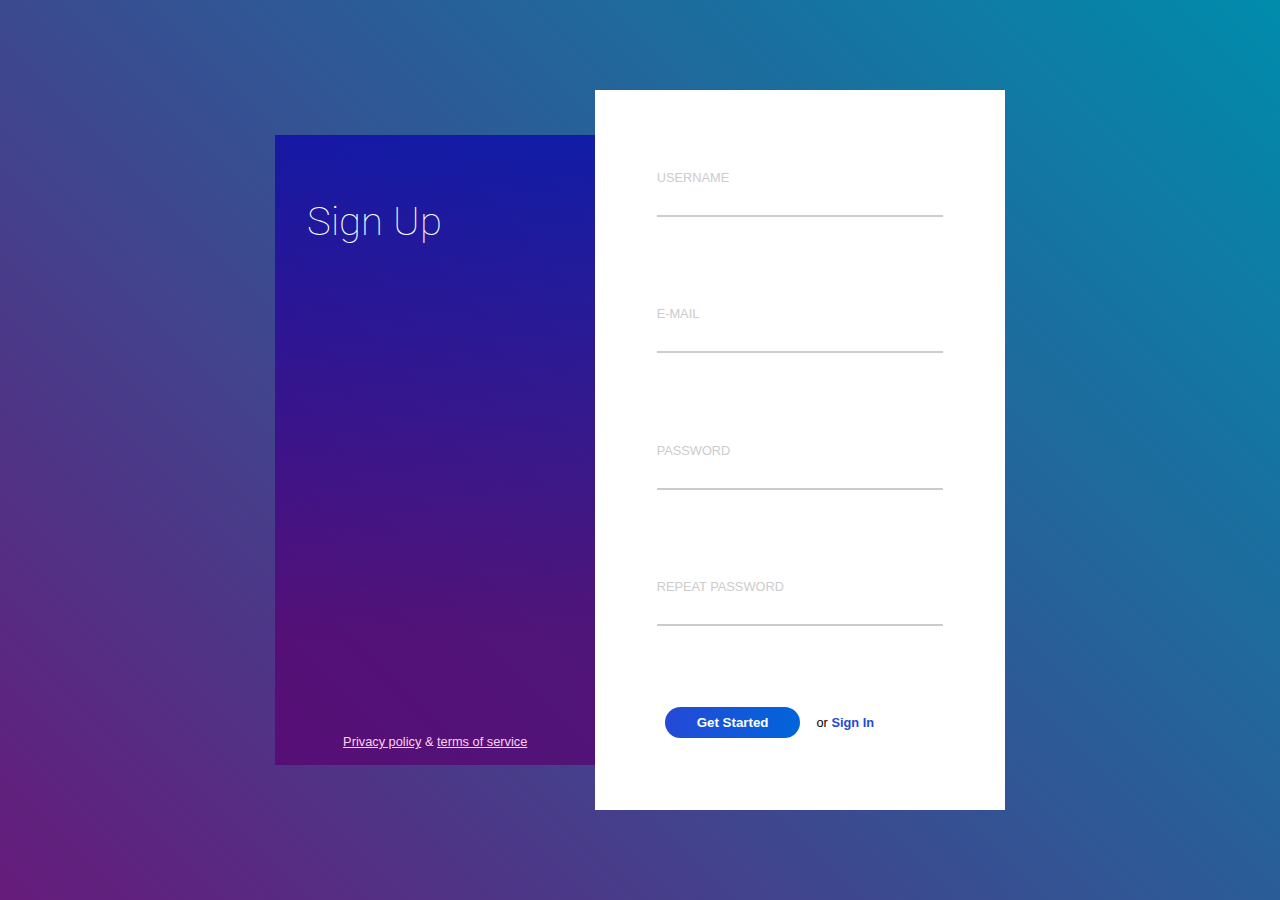
==== 4-log-in/index.html @ 811bef8a "log-in page added" ====
<!DOCTYPE html>
<html lang="en">
  <head>
    <meta charset="UTF-8" />
    <meta name="viewport" content="width=device-width, initial-scale=1.0" />
    <title>Sign Up</title>
    <link rel="stylesheet" href="index.css" />
    <link rel="preconnect" href="https://fonts.gstatic.com">
    <link href="https://fonts.googleapis.com/css2?family=Roboto:wght@100;300;400&display=swap" rel="stylesheet">
  <body>
    <main>
      <div class="img-container">
        <h1>Sign Up</h1>
        <p><a href="/privacy-policy">Privacy policy</a> & <a href="/terms-of-service">terms of service</a></p>
      </div>
      <div class="form-container">
        <form>
          <div class="form-input">
            <label for="username">Username</label>
            <input type="text" name="username" id="username" required />
          </div>
          <div class="form-input">
            <label for="email">E-mail</label>
            <input type="email" id="email" name="email" required />
          </div>
          <div class="form-input">
            <label for="password">Password</label>
            <input type="password" id="password" name="password" required />
          </div>
          <div class="form-input">
            <label for="repeatPassword">Repeat Password</label>
            <input
              type="password"
              id="repeatPassword"
              name="repeatPassword"
              required
            />
          </div>
          <div class="form-control">
            <button class="btn-submit" type="submit">Get Started</button>
            <p>or <a href="#">Sign In</a></p>
          </div>
        </form>
      </div>
    </main>
  </body>
</html>
---- 4-log-in/index.css ----
* {
  box-sizing: border-box;
  margin: 0;
  padding: 0;
  font-family: sans-serif;
  vertical-align: top;
}

body {
  background: rgb(102, 27, 123);
  background: linear-gradient(
    45deg,
    rgba(102, 27, 123, 1) 0%,
    rgba(0, 140, 172, 1) 100%
  );
}

main {
  display: flex;
  height: 100vh;
  width: 80%;
  margin: auto;
  align-content: center;
  align-items: center;
  justify-content: center;
}

.img-container {
  display: flex;
  background-image: linear-gradient(
      0deg,
      rgba(88, 0, 112, 0.7) 20%,
      rgba(8, 0, 172, 0.7) 100%
    ),
    url("./mountain.jpg");
  background-size: cover;
  height: 70%;
  width: 30%;
  max-width: 30rem;
  min-width: 20rem;
  flex-direction: column;
  justify-content: space-between;
}

.img-container h1 {
  font-family: "Roboto", sans-serif;
  font-weight: 100;
  font-size: 2.5rem;
  position: relative;
  top: 10%;
  left: 10%;
  color: white;
}

.img-container p {
  width: 100%;
  font-size: 0.8rem;
  text-align: center;
  color: #ffcef4;
  margin-bottom: 1rem;
}

.img-container a {
  color: #ffcef4;
}
/* img {
  height: 100%;
} */

.form-container {
  background-color: white;
  height: 80%;
  width: 40%;
  max-width: 50rem;
  min-width: 20rem;
  display: flex;
  align-items: center;
  justify-content: center;
}

form {
  display: flex;
  flex-direction: column;
  justify-content: space-between;
  align-content: stretch;
  height: 80%;
  width: 70%;
}

.form-input {
  display: flex;
  flex-direction: column;
}
.form-input label {
  text-transform: uppercase;
  color: #ccc;
  margin: 0.5rem 0;
  font-size: 0.8rem;
}

.form-input input {
  border: none;
  font-size: 1rem;
  border-bottom: 2px solid #ccc;
  height: 1.5rem;
}

.form-input input:focus,
.form-input input:active {
  border: none;
  outline: none;
  border-radius: 0.2rem;
  border-bottom: 2px solid #575757;
}

.form-control {
  display: flex;
  justify-content: flex-start;
  align-items: center;
}
.form-control button {
  background: linear-gradient(90deg, #2549d7 0%, #0065db 100%);
  padding: 0.5rem 2rem;
  margin: 0 0.5rem;
  border: none;
  border-radius: 1rem;
  font-weight: bold;
  color: white;
  cursor: pointer;
}

.form-control button:hover {
  background: linear-gradient(90deg, #a3b6ff 0%, #75b2f8 100%);
}

.form-control p {
  font-size: 0.8rem;
  margin-left: 0.5rem;
}

.form-control p > a {
  text-decoration: none;
  color: #2549d7;
  font-weight: 600;
}
.form-control p > a:hover {
  color: #0077ff;
}
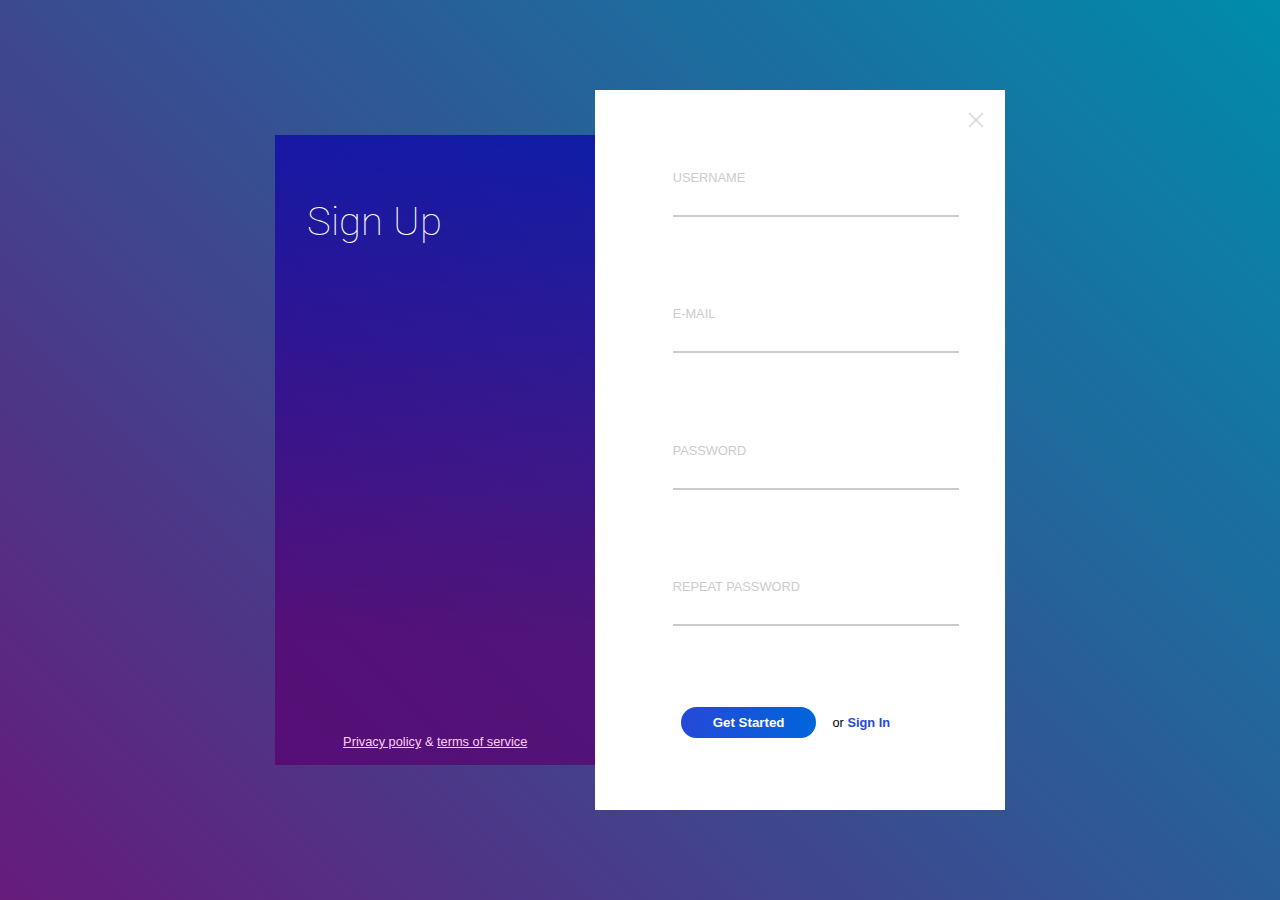
==== commit bee2c37a: "added x close button to sign up form" ====
--- a/4-log-in/index.html
+++ b/4-log-in/index.html
@@ -14,6 +14,7 @@
         <p><a href="/privacy-policy">Privacy policy</a> & <a href="/terms-of-service">terms of service</a></p>
       </div>
       <div class="form-container">
+        <p class="close"></p>
         <form>
           <div class="form-input">
             <label for="username">Username</label>
--- a/4-log-in/index.css
+++ b/4-log-in/index.css
@@ -87,6 +87,35 @@
   width: 70%;
 }
 
+.close {
+  position: relative;
+  right: -78%;
+  top: -45%;
+  width: 32px;
+  height: 32px;
+  opacity: 0.3;
+  cursor: pointer;
+}
+.close:hover {
+  opacity: 1;
+  transition: opacity ease-out 0.5s;
+}
+.close:before,
+.close:after {
+  position: absolute;
+  left: 15px;
+  content: " ";
+  height: 20px;
+  width: 2px;
+  background-color: #57575793;
+}
+.close:before {
+  transform: rotate(45deg);
+}
+.close:after {
+  transform: rotate(-45deg);
+}
+
 .form-input {
   display: flex;
   flex-direction: column;
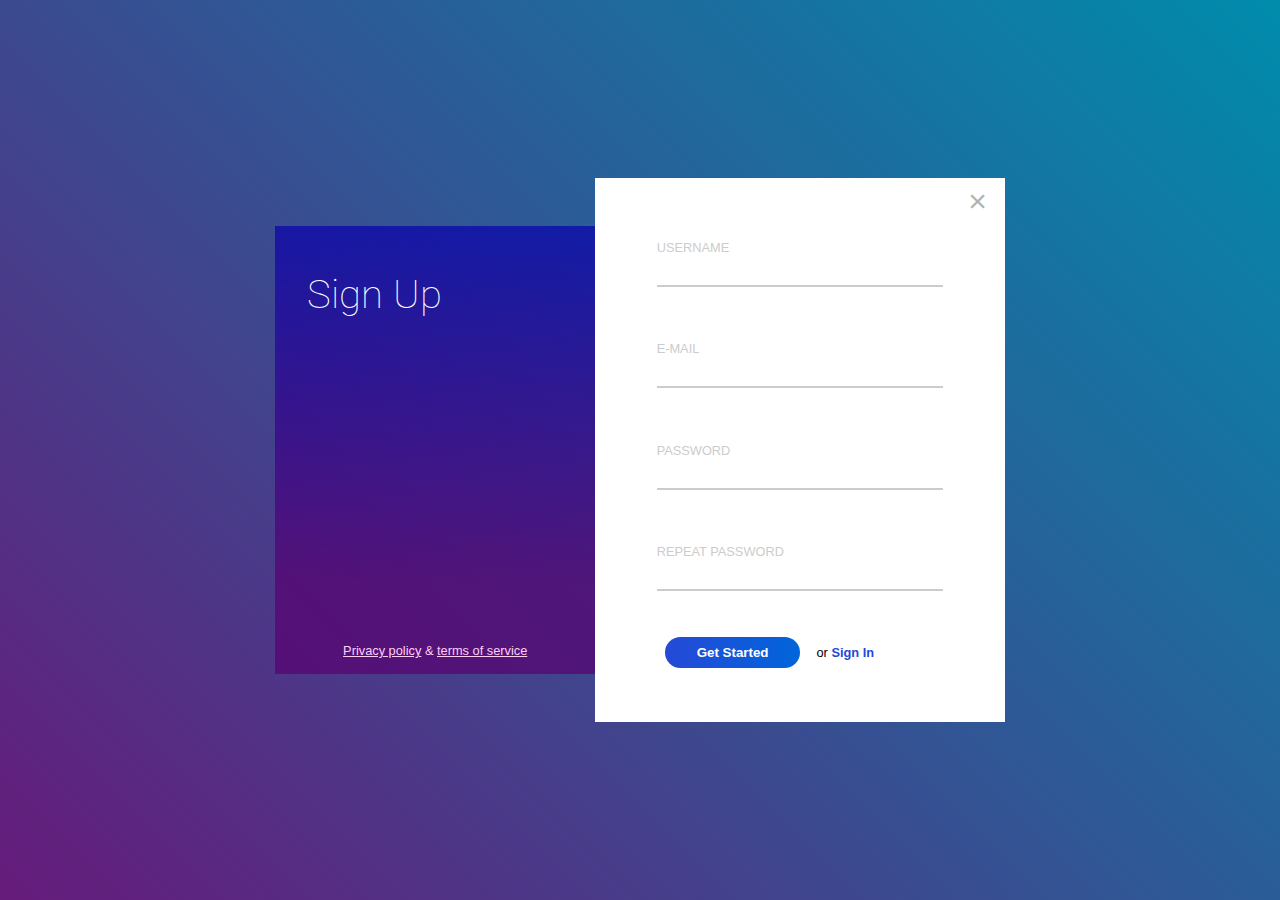
==== commit 77376e8f: "changed x button" ====
--- a/4-log-in/index.html
+++ b/4-log-in/index.html
@@ -14,7 +14,7 @@
         <p><a href="/privacy-policy">Privacy policy</a> & <a href="/terms-of-service">terms of service</a></p>
       </div>
       <div class="form-container">
-        <p class="close"></p>
+        <div class="close-btn">×</div>
         <form>
           <div class="form-input">
             <label for="username">Username</label>
--- a/4-log-in/index.css
+++ b/4-log-in/index.css
@@ -35,6 +35,7 @@
     url("./mountain.jpg");
   background-size: cover;
   height: 70%;
+  max-height: 28rem;
   width: 30%;
   max-width: 30rem;
   min-width: 20rem;
@@ -70,10 +71,12 @@
 .form-container {
   background-color: white;
   height: 80%;
+  max-height: 34rem;
   width: 40%;
   max-width: 50rem;
   min-width: 20rem;
   display: flex;
+  flex-direction: column;
   align-items: center;
   justify-content: center;
 }
@@ -87,33 +90,16 @@
   width: 70%;
 }
 
-.close {
+.close-btn {
+  display: flex;
   position: relative;
-  right: -78%;
-  top: -45%;
-  width: 32px;
-  height: 32px;
+  right: -45%;
+  top: -9%;
+  height: 0;
+  width: 2rem;
+  font-size: 2rem;
   opacity: 0.3;
   cursor: pointer;
-}
-.close:hover {
-  opacity: 1;
-  transition: opacity ease-out 0.5s;
-}
-.close:before,
-.close:after {
-  position: absolute;
-  left: 15px;
-  content: " ";
-  height: 20px;
-  width: 2px;
-  background-color: #57575793;
-}
-.close:before {
-  transform: rotate(45deg);
-}
-.close:after {
-  transform: rotate(-45deg);
 }
 
 .form-input {
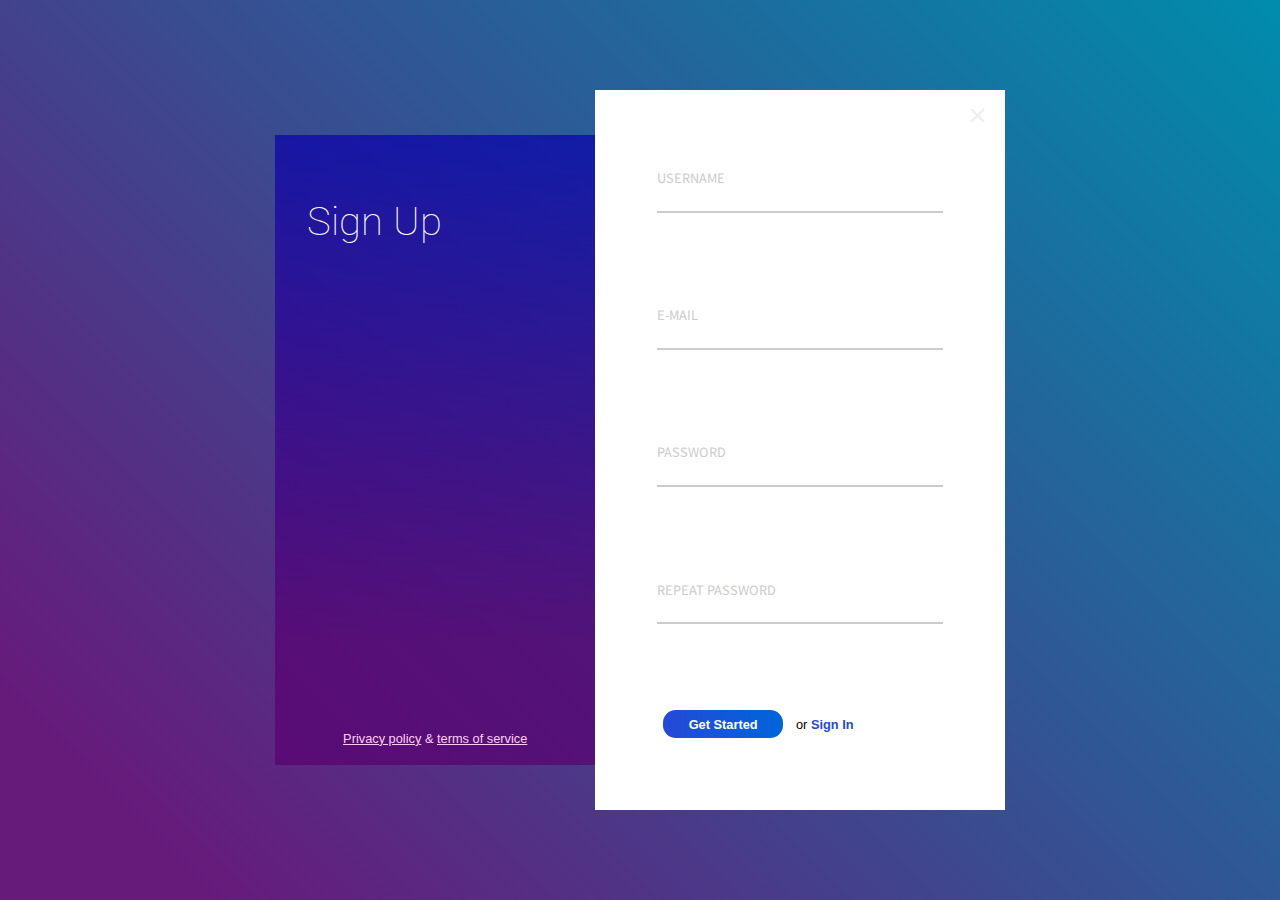
==== commit db9905db: "made design responsive kind of" ====
--- a/4-log-in/index.html
+++ b/4-log-in/index.html
@@ -4,8 +4,10 @@
     <meta charset="UTF-8" />
     <meta name="viewport" content="width=device-width, initial-scale=1.0" />
     <title>Sign Up</title>
+    <link rel="icon" type="image/png" href="favicon.png" />
     <link rel="stylesheet" href="index.css" />
     <link rel="preconnect" href="https://fonts.gstatic.com">
+    <link href="https://fonts.googleapis.com/css2?family=Noto+Sans+TC&display=swap" rel="stylesheet">
     <link href="https://fonts.googleapis.com/css2?family=Roboto:wght@100;300;400&display=swap" rel="stylesheet">
   <body>
     <main>
--- a/4-log-in/index.css
+++ b/4-log-in/index.css
@@ -7,25 +7,28 @@
 }
 
 body {
+  font-family: "Noto Sans TC", sans-serif;
   background: rgb(102, 27, 123);
   background: linear-gradient(
     45deg,
-    rgba(102, 27, 123, 1) 0%,
+    rgba(102, 27, 123, 1) 10%,
     rgba(0, 140, 172, 1) 100%
   );
 }
 
 main {
-  display: flex;
+  font-family: "Noto Sans TC", sans-serif;
+  display: flex;
+  flex-direction: column;
   height: 100vh;
-  width: 80%;
-  margin: auto;
+  width: 100%;
   align-content: center;
   align-items: center;
   justify-content: center;
 }
 
 .img-container {
+  position: fixed;
   display: flex;
   background-image: linear-gradient(
       0deg,
@@ -34,11 +37,8 @@
     ),
     url("./mountain.jpg");
   background-size: cover;
-  height: 70%;
-  max-height: 28rem;
-  width: 30%;
-  max-width: 30rem;
-  min-width: 20rem;
+  height: 100%;
+  width: 100%;
   flex-direction: column;
   justify-content: space-between;
 }
@@ -48,8 +48,8 @@
   font-weight: 100;
   font-size: 2.5rem;
   position: relative;
-  top: 10%;
-  left: 10%;
+  top: 1%;
+  text-align: center;
   color: white;
 }
 
@@ -58,7 +58,7 @@
   font-size: 0.8rem;
   text-align: center;
   color: #ffcef4;
-  margin-bottom: 1rem;
+  margin-bottom: 1.5em;
 }
 
 .img-container a {
@@ -69,12 +69,11 @@
 } */
 
 .form-container {
+  position: fixed;
   background-color: white;
-  height: 80%;
-  max-height: 34rem;
-  width: 40%;
-  max-width: 50rem;
-  min-width: 20rem;
+  height: 75%;
+  /* max-height: 34rem; */
+  width: 100%;
   display: flex;
   flex-direction: column;
   align-items: center;
@@ -85,7 +84,7 @@
   display: flex;
   flex-direction: column;
   justify-content: space-between;
-  align-content: stretch;
+  /* align-content: stretch; */
   height: 80%;
   width: 70%;
 }
@@ -100,6 +99,11 @@
   font-size: 2rem;
   opacity: 0.3;
   cursor: pointer;
+  color: #ccc;
+}
+
+.close-btn:hover {
+  color: #575757;
 }
 
 .form-input {
@@ -109,15 +113,17 @@
 .form-input label {
   text-transform: uppercase;
   color: #ccc;
-  margin: 0.5rem 0;
-  font-size: 0.8rem;
+  font-size: 0.8rem;
+  margin: 0.5em 0;
+  font-family: "Noto Sans TC", sans-serif;
 }
 
 .form-input input {
   border: none;
   font-size: 1rem;
   border-bottom: 2px solid #ccc;
-  height: 1.5rem;
+  height: 1.2em;
+  font-family: "Noto Sans TC", sans-serif;
 }
 
 .form-input input:focus,
@@ -135,10 +141,11 @@
 }
 .form-control button {
   background: linear-gradient(90deg, #2549d7 0%, #0065db 100%);
-  padding: 0.5rem 2rem;
-  margin: 0 0.5rem;
+  font-size: 0.8rem;
+  padding: 0.5em 2em;
+  margin: 0 0.5em;
   border: none;
-  border-radius: 1rem;
+  border-radius: 1em;
   font-weight: bold;
   color: white;
   cursor: pointer;
@@ -150,7 +157,7 @@
 
 .form-control p {
   font-size: 0.8rem;
-  margin-left: 0.5rem;
+  margin-left: 0.5em;
 }
 
 .form-control p > a {
@@ -161,3 +168,94 @@
 .form-control p > a:hover {
   color: #0077ff;
 }
+
+/*mazi ekranai*/
+@media (min-width: 48.5em) {
+  main {
+    margin: auto;
+    flex-direction: row;
+    width: 85%;
+  }
+
+  .img-container {
+    position: relative;
+    height: 70%;
+    /* max-height: 28rem; */
+    width: 30%;
+    max-width: 30rem;
+    min-width: 20rem;
+  }
+
+  .img-container h1 {
+    font-weight: 100;
+    font-size: 2.5rem;
+    top: 10%;
+    left: 10%;
+    text-align: left;
+  }
+
+  .form-container {
+    position: static;
+    height: 80%;
+    /* max-height: 34rem; */
+    width: 40%;
+    max-width: 50rem;
+    min-width: 20rem;
+  }
+}
+
+/* vidutiniai ekranai */
+@media (min-width: 64em) {
+  main {
+    width: 80%;
+  }
+}
+/*dideli ekranai*/
+@media (min-width: 85.5em) {
+  main {
+    width: 70%;
+  }
+  .img-container h1 {
+    font-size: 3rem;
+  }
+
+  .img-container p {
+    font-size: 0.9rem;
+  }
+
+  .form-input label {
+    font-size: 0.9rem;
+  }
+  .form-input input {
+    font-size: 1.2rem;
+  }
+
+  .form-control button {
+    font-size: 1rem;
+  }
+}
+/*labai dideli ekranai*/
+@media (min-width: 120em) {
+  main {
+    width: 60%;
+  }
+
+  .img-container h1 {
+    font-size: 3.5rem;
+  }
+
+  .img-container p {
+    font-size: 1rem;
+  }
+
+  .form-input label {
+    font-size: 1rem;
+  }
+  .form-input input {
+    font-size: 1.3rem;
+  }
+
+  .form-control button {
+    font-size: 1rem;
+  }
+}
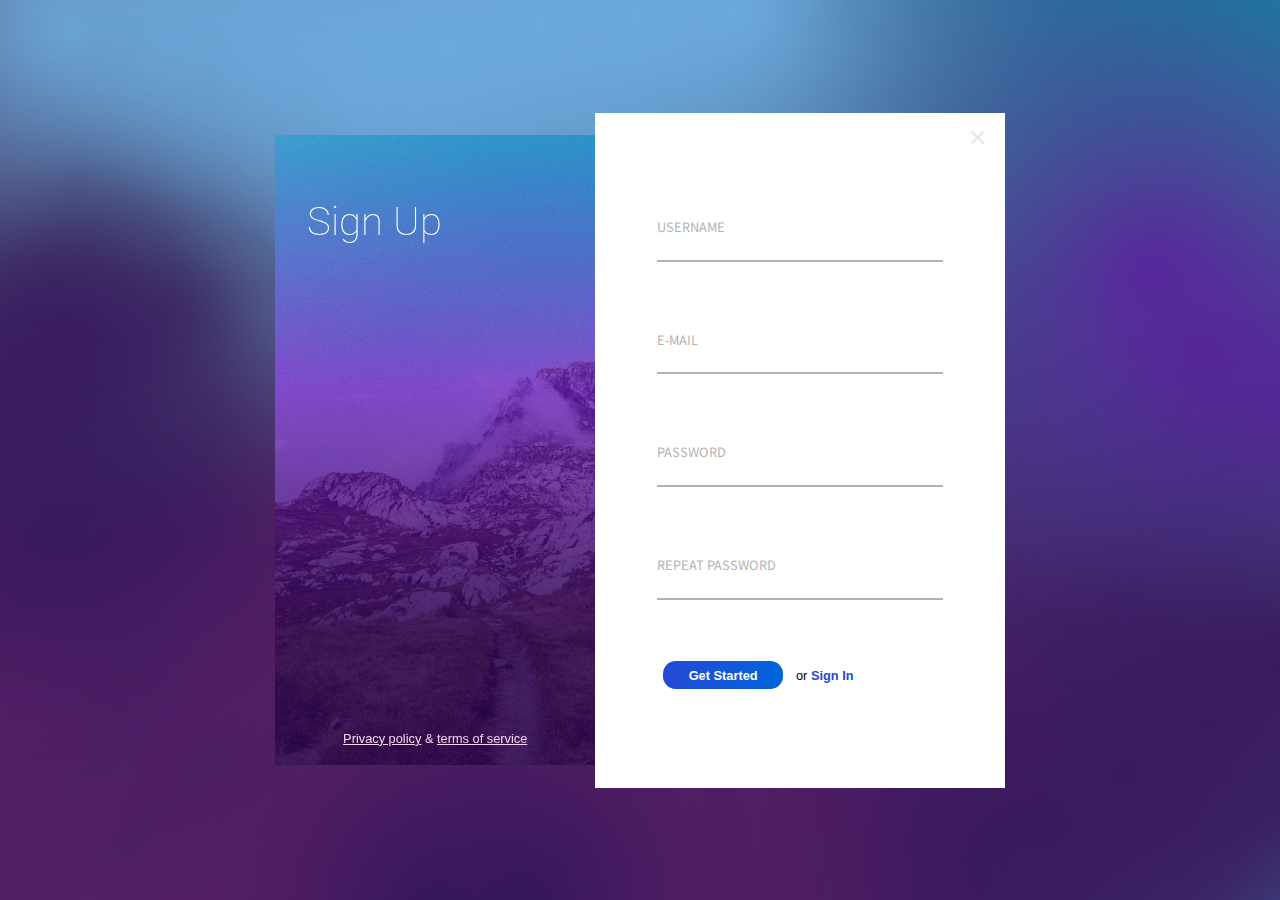
==== commit 70fb1f68: "sign in page adjustments" ====
--- a/4-log-in/index.html
+++ b/4-log-in/index.html
@@ -4,8 +4,10 @@
     <meta charset="UTF-8" />
     <meta name="viewport" content="width=device-width, initial-scale=1.0" />
     <title>Sign Up</title>
-    <link rel="icon" type="image/png" href="favicon.png" />
-    <link rel="stylesheet" href="index.css" />
+    <link rel="icon" type="image/png" href="./img/favicon.png" />
+    <link rel="stylesheet" href="./styles/shared.css" />
+    <link rel="stylesheet" href="./styles/image-block.css" />
+    <link rel="stylesheet" href="./styles/form.css" />
     <link rel="preconnect" href="https://fonts.gstatic.com">
     <link href="https://fonts.googleapis.com/css2?family=Noto+Sans+TC&display=swap" rel="stylesheet">
     <link href="https://fonts.googleapis.com/css2?family=Roboto:wght@100;300;400&display=swap" rel="stylesheet">
@@ -40,8 +42,8 @@
             />
           </div>
           <div class="form-control">
-            <button class="btn-submit" type="submit">Get Started</button>
-            <p>or <a href="#">Sign In</a></p>
+            <button class="btn" type="submit">Get Started</button>
+            <p>or <a href="./login/login.html">Sign In</a></p>
           </div>
         </form>
       </div>
--- a/4-log-in/styles/shared.css
+++ b/4-log-in/styles/shared.css
@@ -0,0 +1,87 @@
+:root {
+  --gray: #b3b3b3;
+  --gray-darker: #5e5e5e;
+}
+
+* {
+  box-sizing: border-box;
+  margin: 0;
+  padding: 0;
+  font-family: sans-serif;
+  vertical-align: top;
+}
+
+body {
+  font-family: "Noto Sans TC", sans-serif;
+  background-image: url("../img/backgroud.png");
+  background-size: cover;
+}
+
+main {
+  font-family: "Noto Sans TC", sans-serif;
+  display: flex;
+  flex-direction: column;
+  height: 100vh;
+  width: 100%;
+  align-content: center;
+  align-items: center;
+  justify-content: center;
+  animation: fadeIn 0.5s ease-out;
+}
+
+.btn {
+  background: linear-gradient(90deg, #2549d7 0%, #0065db 100%);
+  font-size: 0.8rem;
+  padding: 0.5em 2em;
+  margin: 0 0.5em;
+  border: none;
+  border-radius: 1em;
+  font-weight: bold;
+  color: white;
+  cursor: pointer;
+}
+.btn:hover {
+  background: linear-gradient(90deg, #a3b6ff 0%, #75b2f8 100%);
+}
+
+/*mazi ekranai*/
+@media (min-width: 48.5em) {
+  main {
+    margin: auto;
+    flex-direction: row;
+    width: 85%;
+  }
+}
+
+/* vidutiniai ekranai */
+@media (min-width: 64em) {
+  main {
+    width: 80%;
+  }
+}
+/*dideli ekranai*/
+@media (min-width: 85.5em) {
+  main {
+    width: 75%;
+  }
+  .btn {
+    font-size: 1rem;
+  }
+}
+/*labai dideli ekranai*/
+@media (min-width: 120em) {
+  main {
+    width: 70%;
+  }
+}
+
+@keyframes fadeIn {
+  0% {
+    opacity: 0;
+    transform: translateY(-100%);
+  }
+  100% {
+    opacity: 1;
+    transform: translateY(0%);
+  }
+}
--- a/4-log-in/styles/image-block.css
+++ b/4-log-in/styles/image-block.css
@@ -0,0 +1,84 @@
+.img-container {
+  position: fixed;
+  display: flex;
+  filter: grayscale(20%);
+  background-image: linear-gradient(
+      0deg,
+      rgba(50, 0, 97, 0.85) 20%,
+      rgba(130, 10, 241, 0.644) 60%,
+      rgba(0, 162, 236, 0.7) 100%
+    ),
+    url("../img/mountain-min.jpg");
+  background-size: cover;
+  height: 100%;
+  max-height: 41em;
+  width: 100%;
+  flex-direction: column;
+  justify-content: space-between;
+}
+
+.img-container h1 {
+  font-family: "Roboto", sans-serif;
+  font-weight: 100;
+  font-size: 2.5rem;
+  position: relative;
+  top: 1%;
+  text-align: center;
+  color: white;
+}
+
+.img-container p {
+  width: 100%;
+  font-size: 0.8rem;
+  text-align: center;
+  color: #ffcef4;
+  margin-bottom: 1.5em;
+}
+
+.img-container a {
+  color: #ffcef4;
+}
+
+/*mazi ekranai*/
+@media (min-width: 48.5em) {
+  .img-container {
+    position: relative;
+    height: 70%;
+    /* max-height: 28rem; */
+    width: 30%;
+    max-width: 30rem;
+    min-width: 20rem;
+  }
+
+  .img-container h1 {
+    font-weight: 100;
+    font-size: 2.5rem;
+    top: 10%;
+    left: 10%;
+    text-align: left;
+  }
+}
+
+/* vidutiniai ekranai */
+@media (min-width: 64em) {
+}
+/*dideli ekranai*/
+@media (min-width: 85.5em) {
+  .img-container h1 {
+    font-size: 3rem;
+  }
+
+  .img-container p {
+    font-size: 0.9rem;
+  }
+}
+/*labai dideli ekranai*/
+@media (min-width: 120em) {
+  .img-container h1 {
+    font-size: 3.5rem;
+  }
+
+  .img-container p {
+    font-size: 1rem;
+  }
+}
--- a/4-log-in/styles/form.css
+++ b/4-log-in/styles/form.css
@@ -0,0 +1,133 @@
+.form-container {
+  position: fixed;
+  background-color: white;
+  height: 75%;
+  max-height: 47em;
+  width: 100%;
+  display: flex;
+  flex-direction: column;
+  align-items: center;
+  justify-content: center;
+}
+
+form {
+  display: flex;
+  flex-direction: column;
+  justify-content: space-around;
+  /* align-content: stretch; */
+  height: 80%;
+  width: 70%;
+}
+
+.close-btn {
+  display: flex;
+  position: relative;
+  right: -45%;
+  top: -9%;
+  height: 0;
+  width: 2rem;
+  font-size: 2rem;
+  opacity: 0.3;
+  cursor: pointer;
+  color: var(--gray);
+}
+
+.close-btn:hover {
+  color: var(--gray-darker);
+}
+
+.form-input {
+  display: flex;
+  flex-direction: column;
+}
+.form-input label {
+  text-transform: uppercase;
+  color: var(--gray);
+  font-size: 0.8rem;
+  margin: 0.5em 0;
+  font-family: "Noto Sans TC", sans-serif;
+}
+
+.form-input input {
+  border: none;
+  font-size: 1rem;
+  border-bottom: 2px solid var(--gray);
+  height: 1.2em;
+  font-family: "Noto Sans TC", sans-serif;
+}
+
+.form-input input:focus,
+.form-input input:active {
+  border: none;
+  outline: none;
+  border-radius: 0.2rem;
+  border-bottom: 2px solid var(--gray-darker);
+}
+
+.form-control {
+  display: flex;
+  justify-content: flex-start;
+  align-items: center;
+}
+.form-control button {
+  background: linear-gradient(90deg, #2549d7 0%, #0065db 100%);
+  font-size: 0.8rem;
+  padding: 0.5em 2em;
+  margin: 0 0.5em;
+  border: none;
+  border-radius: 1em;
+  font-weight: bold;
+  color: white;
+  cursor: pointer;
+}
+
+.form-control button:hover {
+  background: linear-gradient(90deg, #a3b6ff 0%, #75b2f8 100%);
+}
+
+.form-control p {
+  font-size: 0.8rem;
+  margin-left: 0.5em;
+}
+
+.form-control p > a {
+  text-decoration: none;
+  color: #2549d7;
+  font-weight: 600;
+}
+.form-control p > a:hover {
+  color: #0077ff;
+}
+
+@media (min-width: 48.5em) {
+  .form-container {
+    position: static;
+    /* height: 80%; */
+    /* max-height: 34rem; */
+    width: 40%;
+    max-width: 50rem;
+    min-width: 20rem;
+  }
+}
+
+/* vidutiniai ekranai */
+@media (min-width: 64em) {
+}
+/*dideli ekranai*/
+@media (min-width: 85.5em) {
+  .form-input label {
+    font-size: 0.9rem;
+  }
+  .form-input input {
+    font-size: 1.2rem;
+  }
+}
+/*labai dideli ekranai*/
+@media (min-width: 120em) {
+  .form-input label {
+    font-size: 1rem;
+  }
+  .form-input input {
+    font-size: 1.3rem;
+  }
+}
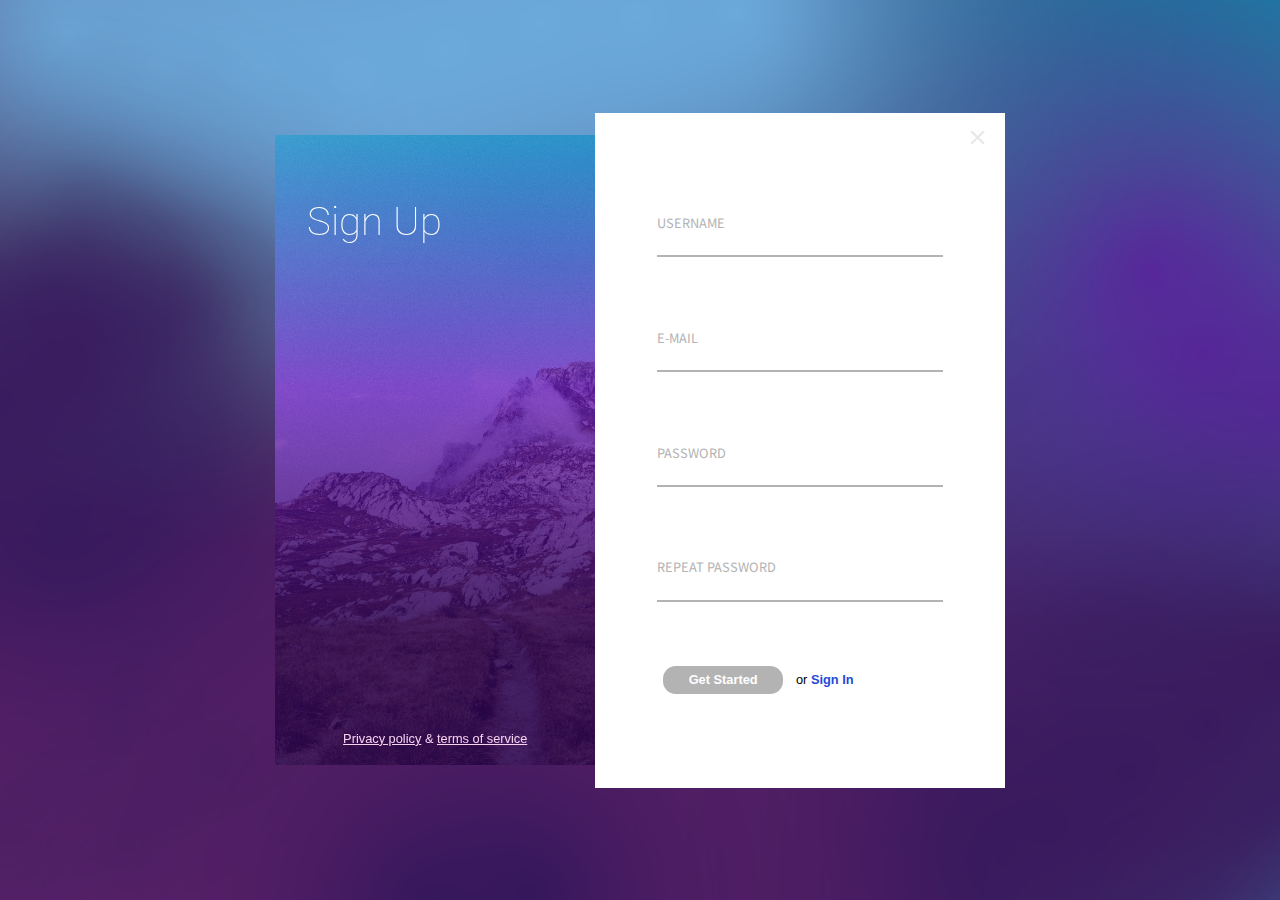
==== commit 5938263f: "added input form validation to signup form" ====
--- a/4-log-in/index.html
+++ b/4-log-in/index.html
@@ -11,7 +11,8 @@
     <link rel="preconnect" href="https://fonts.gstatic.com">
     <link href="https://fonts.googleapis.com/css2?family=Noto+Sans+TC&display=swap" rel="stylesheet">
     <link href="https://fonts.googleapis.com/css2?family=Roboto:wght@100;300;400&display=swap" rel="stylesheet">
-  <body>
+    <script src="./src/form.js" defer></script>
+    <body>
     <main>
       <div class="img-container">
         <h1>Sign Up</h1>
@@ -23,26 +24,30 @@
           <div class="form-input">
             <label for="username">Username</label>
             <input type="text" name="username" id="username" required />
+            <small class="error-msg">Bad</small>
           </div>
           <div class="form-input">
             <label for="email">E-mail</label>
             <input type="email" id="email" name="email" required />
+            <small class="error-msg">Email must be valid!</small>
           </div>
           <div class="form-input">
             <label for="password">Password</label>
             <input type="password" id="password" name="password" required />
+            <small class="error-msg">Password must be longer than 5 characters</small>
           </div>
           <div class="form-input">
-            <label for="repeatPassword">Repeat Password</label>
+            <label for="confirmPassword">Repeat Password</label>
             <input
               type="password"
-              id="repeatPassword"
-              name="repeatPassword"
+              id="confirmPassword"
+              name="confirmPassword"
               required
             />
+            <small class="error-msg">Passwords must match!</small>
           </div>
           <div class="form-control">
-            <button class="btn" type="submit">Get Started</button>
+            <button class="btn" id="submit-btn" type="submit" disabled>Get Started</button>
             <p>or <a href="./login/login.html">Sign In</a></p>
           </div>
         </form>
--- a/4-log-in/styles/shared.css
+++ b/4-log-in/styles/shared.css
@@ -1,6 +1,8 @@
 :root {
   --gray: #b3b3b3;
   --gray-darker: #5e5e5e;
+  --purple-main: #592067;
+  --error-red: #c40000;
 }
 
 * {
@@ -42,6 +44,11 @@
 }
 .btn:hover {
   background: linear-gradient(90deg, #a3b6ff 0%, #75b2f8 100%);
+}
+.btn:disabled,
+.btn[disabled] {
+  background: var(--gray);
+  cursor: not-allowed;
 }
 
 /*mazi ekranai*/
--- a/4-log-in/styles/form.css
+++ b/4-log-in/styles/form.css
@@ -36,6 +36,17 @@
   color: var(--gray-darker);
 }
 
+.error-msg {
+  display: block;
+  height: 0.7rem;
+  font-size: 0.7rem;
+  color: var(--error-red);
+  visibility: hidden;
+}
+.form-input.error .error-msg {
+  visibility: visible;
+}
+
 .form-input {
   display: flex;
   flex-direction: column;
@@ -55,6 +66,12 @@
   height: 1.2em;
   font-family: "Noto Sans TC", sans-serif;
 }
+.form-input.error input {
+  border-bottom: 2px solid var(--error-red);
+}
+.form-input.success input {
+  border-bottom: 2px solid var(--purple-main);
+}
 
 .form-input input:focus,
 .form-input input:active {
@@ -68,21 +85,6 @@
   display: flex;
   justify-content: flex-start;
   align-items: center;
-}
-.form-control button {
-  background: linear-gradient(90deg, #2549d7 0%, #0065db 100%);
-  font-size: 0.8rem;
-  padding: 0.5em 2em;
-  margin: 0 0.5em;
-  border: none;
-  border-radius: 1em;
-  font-weight: bold;
-  color: white;
-  cursor: pointer;
-}
-
-.form-control button:hover {
-  background: linear-gradient(90deg, #a3b6ff 0%, #75b2f8 100%);
 }
 
 .form-control p {
@@ -121,6 +123,10 @@
   .form-input input {
     font-size: 1.2rem;
   }
+  .error-msg {
+    height: 0.9rem;
+    font-size: 0.9rem;
+  }
 }
 /*labai dideli ekranai*/
 @media (min-width: 120em) {
@@ -130,4 +136,8 @@
   .form-input input {
     font-size: 1.3rem;
   }
+  .error-msg {
+    height: 1rem;
+    font-size: 1rem;
+  }
 }
